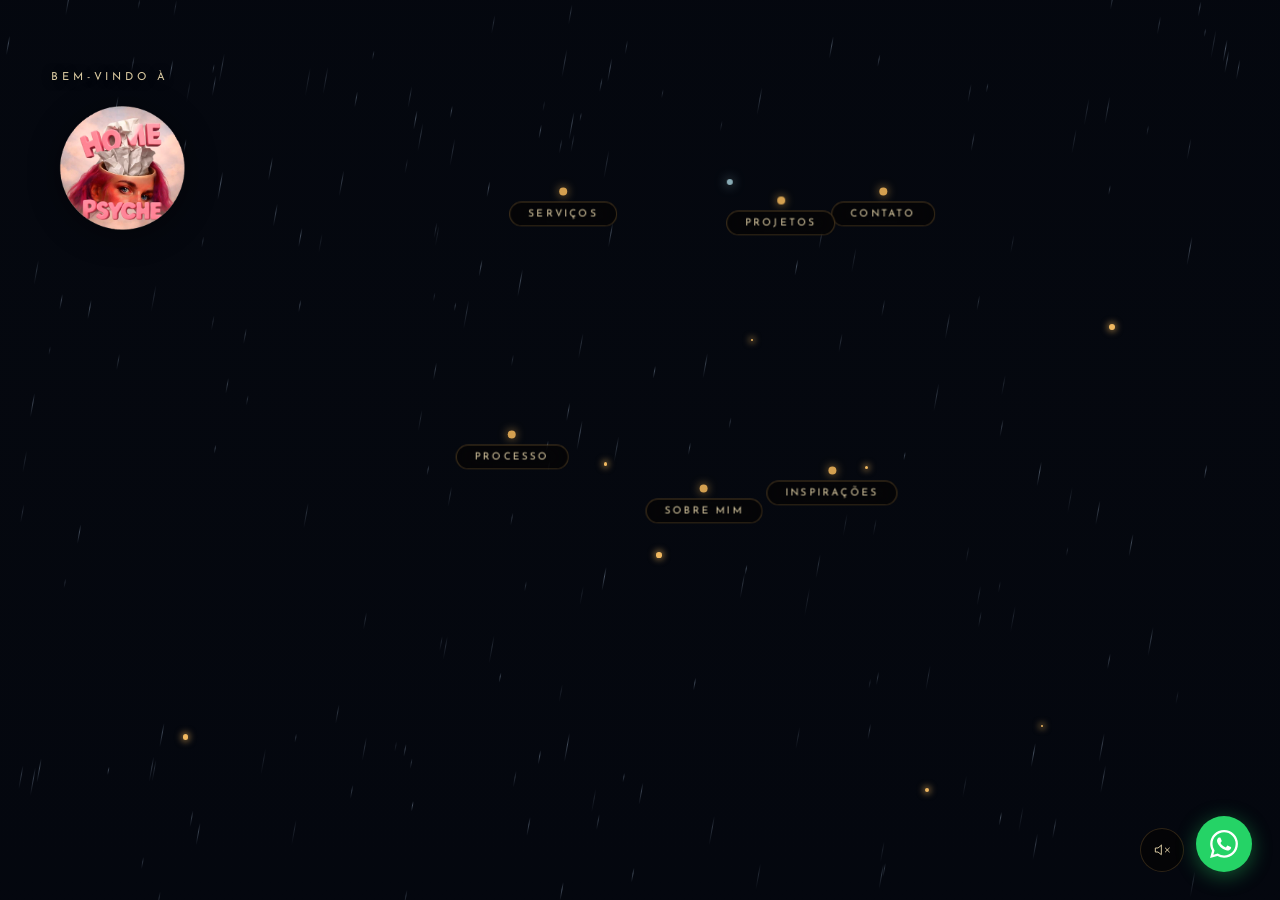
==== teste-tarde.html @ 81884a45 "feat(home-psyche): versao teste 'fim de tarde' (teste-tarde.html) Adiciona teste-tarde.html com cena" ====
<!DOCTYPE html>
<html lang="pt-BR">
<head>
    <meta charset="UTF-8">
    <meta name="viewport" content="width=device-width, initial-scale=1.0">
    <title>Home Psyche — Design de Interiores</title>
    <link rel="preconnect" href="https://fonts.googleapis.com">
    <link rel="preconnect" href="https://fonts.gstatic.com" crossorigin>
    <link href="https://fonts.googleapis.com/css2?family=Cinzel:wght@400;500&family=IM+Fell+English:ital@0;1&family=Josefin+Sans:wght@300;400;500&display=swap" rel="stylesheet">
    <style>
        :root {
            --glow-amber:   #d4a050;
            --glow-warm:    #f0b860;
            --text-light:   #ede0c4;
            --text-warm:    #d8c8a0;
            --text-pure:    #fdf6e8;
            --panel-bg:     rgba(10,8,5,0.94);
            --panel-border: rgba(212,160,80,0.12);
            --font-display: 'Cinzel', serif;
            --font-body:    'IM Fell English', serif;
            --font-ui:      'Josefin Sans', sans-serif;
        }

        * { box-sizing: border-box; margin: 0; padding: 0; user-select: none; }

        body {
            background: #05080f;
            color: var(--text-light);
            font-family: var(--font-ui);
            overflow: hidden;
            height: 100vh; width: 100vw;
        }

        /* ─── Scene ─── */
        #scene-container {
            position: absolute; inset: 0;
            overflow: hidden;
        }

        /* ─── Photo background ───
           Substitua './casa.jpg' pelo caminho real da foto enviada pela cliente.
           background-position: ajuste conforme necessário para enquadrar bem a fachada. */
        .photo-bg {
            position: absolute; inset: 0;
            background-image: url('./casa-nova-tarde-FIX.png');
            background-size: cover;
            background-position: center 10%;
            z-index: 0;
            transform-origin: center center;
            transition: transform 1.6s cubic-bezier(0.22, 1, 0.36, 1);
        }
        .photo-bg.zoomed { transform: scale(1.1); }
        .photo-bg::after {
            content: '';
            position: absolute; inset: 0;
            background: linear-gradient(
                to bottom,
                rgba(3,6,14,0.38) 0%,
                rgba(3,6,14,0.10) 45%,
                rgba(3,6,14,0.52) 100%
            );
            pointer-events: none;
        }

        /* ─── Bloom (efeito clique na janela) ─── */
        .bloom {
            position: fixed;
            border-radius: 50%;
            width: 200vmax; height: 200vmax;
            background: radial-gradient(circle,
                rgba(212,160,80,0.45) 0%,
                rgba(212,160,80,0.18) 35%,
                transparent 65%
            );
            pointer-events: none;
            z-index: 20;
            transform: translate(-50%, -50%) scale(0);
            opacity: 0;
            transition:
                transform 0.75s cubic-bezier(0.22, 1, 0.36, 1),
                opacity   0.75s ease;
        }
        .bloom.expanding {
            transform: translate(-50%, -50%) scale(1);
            opacity: 1;
        }
        .bloom.fading {
            opacity: 0;
            transition: opacity 0.5s ease;
        }

        /* ─── Rain ─── */
        #rain-canvas {
            position: absolute; inset: 0;
            z-index: 5; pointer-events: none;
            opacity: 0.65;
        }

        /* ─── Fireflies ─── */
        @keyframes fireflyPulse {
            0%,100% { opacity: 0; transform: translate(0,0) scale(1); }
            25%     { opacity: 0.85; }
            50%     { opacity: 0.65; transform: translate(var(--ff-dx),var(--ff-dy)) scale(1.35); }
            75%     { opacity: 0.75; }
        }
        .ff {
            position: absolute; border-radius: 50%;
            background: var(--glow-warm);
            box-shadow: 0 0 6px 2px rgba(240,184,96,0.5);
            pointer-events: none; z-index: 6;
            animation: fireflyPulse var(--ff-dur) var(--ff-del) infinite ease-in-out;
        }

        /* ─── Header ─── */
        .global-header {
            position: fixed;
            top: 36px; left: 40px; right: 40px;
            display: flex;
            justify-content: space-between;
            align-items: center;
            z-index: 50;
            pointer-events: none;
        }
        .logo-cluster {
            display: flex; align-items: center; gap: 16px;
            pointer-events: auto; cursor: pointer;
        }
        .logo-mark {
            width: 44px; height: 44px;
            background: var(--glow-amber);
            border-radius: 50%;
            display: flex; align-items: center; justify-content: center;
            color: #181208;
            font-family: var(--font-display);
            font-size: 18px; font-weight: 500;
            box-shadow: 0 0 18px rgba(212,160,80,0.35);
            flex-shrink: 0;
        }
        .logo-text-cluster {
            display: flex; flex-direction: column; gap: 2px;
        }
        .logo-name {
            font-family: var(--font-display);
            font-size: 15px; font-weight: 400;
            color: var(--text-pure);
            letter-spacing: 0.14em; line-height: 1;
        }
        .logo-tagline {
            font-size: 8px; text-transform: uppercase;
            letter-spacing: 0.22em;
            color: var(--text-warm); opacity: 0.55; line-height: 1;
        }

        /* ─── Welcome overlay ─── */
        .welcome-overlay {
            position: absolute;
            top: 8%; left: 4%;
            z-index: 8;
            pointer-events: none;
            display: flex; flex-direction: column; gap: 4px;
        }
        .welcome-pre {
            font-family: var(--font-ui);
            font-size: 11px; text-transform: uppercase;
            letter-spacing: 0.35em;
            color: var(--text-warm);
            text-shadow: 0 1px 10px rgba(0,0,0,0.9);
        }
        .welcome-title {
            font-family: var(--font-display);
            font-size: 38px; font-weight: 400;
            color: var(--text-pure);
            text-shadow: 0 2px 28px rgba(0,0,0,0.95);
            line-height: 1.1;
        }
        .welcome-logo {
            display: block;
            width: 142px; height: auto;
            margin-top: 6px;
            filter: drop-shadow(0 4px 16px rgba(0,0,0,0.45));
        }

        /* ─── Hotspots ───
           Cada .hotspot tem top/left inline em % — fácil de ajustar
           para alinhar com as janelas reais da foto. */
        #hotspots-layer {
            position: absolute; inset: 0;
            z-index: 10; pointer-events: none;
        }
        .hotspot {
            position: absolute;
            pointer-events: auto; cursor: pointer;
            display: flex; flex-direction: column;
            align-items: center; gap: 6px;
            transform: translate(-50%, -50%);
        }
        .hotspot-dot {
            width: 8px; height: 8px;
            border-radius: 50%;
            background: var(--glow-amber);
            box-shadow: 0 0 10px rgba(212,160,80,0.8);
            animation: dotPulse 2.5s ease-in-out infinite;
            flex-shrink: 0;
        }
        @keyframes dotPulse {
            0%,100% { box-shadow: 0 0 8px rgba(212,160,80,0.7); transform: scale(1); }
            50%     { box-shadow: 0 0 20px rgba(212,160,80,0.9), 0 0 0 8px rgba(212,160,80,0.07); transform: scale(1.18); }
        }
        .hotspot-label {
            background: rgba(6,4,2,0.60);
            backdrop-filter: blur(14px);
            -webkit-backdrop-filter: blur(14px);
            border: 1px solid rgba(212,160,80,0.32);
            border-radius: 999px;
            padding: 6px 18px;
            font-family: var(--font-ui);
            font-size: 10px; text-transform: uppercase;
            letter-spacing: 0.22em;
            color: var(--text-warm);
            white-space: nowrap;
            transition: all 0.28s ease;
            pointer-events: none;
        }
        .hotspot:hover .hotspot-dot { animation-play-state: paused; }
        .hotspot:hover .hotspot-label {
            background: rgba(212,160,80,0.14);
            border-color: rgba(212,160,80,0.65);
            color: var(--text-pure);
        }
        .hotspot.is-active .hotspot-label {
            background: rgba(212,160,80,0.18);
            border-color: var(--glow-amber);
            color: var(--glow-amber);
        }

        /* ─── Character slot ───
           Div reservado para o personagem animado (vídeo WebM ou Lottie).
           Posicione sobre a janela correta da foto quando o asset estiver pronto.
           Por padrão está escondido até o asset ser fornecido. */
        #character-slot {
            position: absolute;
            display: none; /* ativar quando asset estiver pronto */
            z-index: 9;
            pointer-events: none;
        }

        /* ─── Audio toggle ─── */
        .audio-toggle {
            position: fixed;
            bottom: 28px; right: 96px;
            width: 44px; height: 44px;
            background: rgba(6,4,2,0.58);
            backdrop-filter: blur(14px);
            -webkit-backdrop-filter: blur(14px);
            border: 1px solid rgba(212,160,80,0.20);
            border-radius: 50%;
            display: flex; align-items: center; justify-content: center;
            cursor: pointer; z-index: 200;
            transition: all 0.3s ease;
        }
        .audio-toggle:hover {
            background: rgba(212,160,80,0.08);
            border-color: rgba(212,160,80,0.45);
        }
        .audio-toggle.is-playing { border-color: rgba(212,160,80,0.55); }
        .audio-toggle svg {
            width: 16px; height: 16px;
            fill: none; stroke: var(--text-warm);
            stroke-width: 1.5; stroke-linecap: round; stroke-linejoin: round;
            transition: stroke 0.3s;
        }
        .audio-toggle.is-playing svg { stroke: var(--glow-amber); }

        /* ─── WhatsApp FAB ─── */
        .whatsapp-fab {
            position: fixed;
            bottom: 28px; right: 28px;
            width: 56px; height: 56px;
            background: #25D366;
            border-radius: 50%;
            display: flex; align-items: center; justify-content: center;
            z-index: 200; text-decoration: none;
            box-shadow: 0 4px 20px rgba(37,211,102,0.40);
            transition: transform 0.3s ease, box-shadow 0.3s ease;
            animation: waPulse 3s ease-in-out infinite;
        }
        .whatsapp-fab:hover {
            transform: scale(1.12);
            box-shadow: 0 6px 30px rgba(37,211,102,0.65);
            animation: none;
        }
        .whatsapp-fab svg { width: 28px; height: 28px; fill: #fff; }
        @keyframes waPulse {
            0%,100% { box-shadow: 0 4px 20px rgba(37,211,102,0.40); }
            50%     { box-shadow: 0 4px 30px rgba(37,211,102,0.75), 0 0 0 10px rgba(37,211,102,0.07); }
        }

        /* ─── Interior panels ─── */
        #interiors-container {
            position: fixed; inset: 0;
            pointer-events: none;
            display: flex; align-items: center; justify-content: center;
            z-index: 100; perspective: 1500px;
        }
        .interior-panel {
            position: absolute;
            width: 840px; height: 560px;
            background: var(--panel-bg);
            backdrop-filter: blur(24px);
            -webkit-backdrop-filter: blur(24px);
            border: 1px solid var(--panel-border);
            border-radius: 6px;
            padding: 60px 70px;
            display: flex; flex-direction: column;
            opacity: 0; visibility: hidden;
            transform: rotateX(10deg) translateZ(-60px);
            transition: all 1.2s cubic-bezier(0.2, 0.8, 0.2, 1);
            pointer-events: none;
            box-shadow:
                0 40px 80px rgba(0,0,0,0.85),
                0 0 120px rgba(212,160,80,0.12),
                inset 0 0 40px rgba(212,160,80,0.05);
        }
        .interior-panel.is-visible {
            opacity: 1; visibility: visible;
            transform: rotateX(0deg) translateZ(60px);
            pointer-events: auto;
        }
        .close-panel {
            position: absolute; top: 24px; right: 24px;
            width: 44px; height: 44px;
            background: transparent;
            border: 1px solid rgba(212,160,80,0.2);
            border-radius: 50%;
            display: flex; align-items: center; justify-content: center;
            cursor: pointer; color: var(--text-warm);
            transition: all 0.4s ease; z-index: 10;
        }
        .close-panel:hover {
            background: rgba(212,160,80,0.1);
            color: var(--glow-amber);
            transform: rotate(90deg);
            border-color: rgba(212,160,80,0.5);
        }
        .close-panel svg { width: 14px; height: 14px; stroke: currentColor; stroke-width: 1.5; stroke-linecap: round; }

        .panel-header {
            margin-bottom: 32px; border-bottom: 1px solid rgba(212,160,80,0.15);
            padding-bottom: 24px; display: flex; flex-direction: column;
        }
        .panel-title {
            font-family: var(--font-display);
            font-size: 42px; font-weight: 400;
            color: var(--text-pure); line-height: 1.1;
            text-shadow: 0 2px 10px rgba(212,160,80,0.2);
        }
        .panel-subtitle {
            font-size: 10px; text-transform: uppercase;
            letter-spacing: 0.25em; color: var(--glow-amber);
            margin-bottom: 12px; display: block;
        }
        .panel-body { flex-grow: 1; overflow-y: auto; overflow-x: hidden; padding-right: 16px; }
        .panel-body::-webkit-scrollbar { width: 4px; }
        .panel-body::-webkit-scrollbar-track { background: rgba(255,255,255,0.02); }
        .panel-body::-webkit-scrollbar-thumb { background: rgba(212,160,80,0.2); border-radius: 4px; }

        .prose { font-family: var(--font-body); font-size: 20px; line-height: 1.7; color: var(--text-light); }
        .prose p { margin-bottom: 1.2em; font-style: italic; }
        .prose p:first-of-type::first-letter {
            font-family: var(--font-display); font-size: 3.5em; float: left;
            line-height: 0.8; padding-right: 8px;
            color: var(--glow-amber); font-style: normal;
        }

        .services-grid { display: grid; grid-template-columns: 1fr 1fr; gap: 24px; }
        .service-card {
            border: 1px solid rgba(212,160,80,0.1); padding: 24px;
            background: linear-gradient(to bottom, rgba(255,255,255,0.02), transparent);
            transition: all 0.3s ease;
        }
        .service-card:hover {
            border-color: rgba(212,160,80,0.3);
            background: rgba(212,160,80,0.05);
            transform: translateY(-3px);
        }
        .service-title { font-family: var(--font-display); font-size: 18px; color: var(--glow-amber); margin-bottom: 12px; }
        .service-desc  { font-family: var(--font-ui); font-size: 13px; line-height: 1.6; color: #a8a098; }

        .process-grid { display: grid; grid-template-columns: 1fr 1fr; gap: 32px; }
        .process-step { position: relative; padding-left: 48px; }
        .step-num {
            position: absolute; left: 0; top: -6px;
            font-family: var(--font-display); font-size: 32px;
            color: rgba(212,160,80,0.2); line-height: 1;
        }
        .step-title { font-family: var(--font-display); font-size: 16px; color: var(--text-pure); margin-bottom: 8px; }
        .step-desc  { font-family: var(--font-ui); font-size: 13px; color: #a8a098; line-height: 1.5; }

        .portfolio-grid { display: grid; grid-template-columns: repeat(3, 1fr); gap: 16px; }
        .port-item {
            aspect-ratio: 4/5; background: #1a1510;
            border: 1px solid rgba(255,255,255,0.05);
            position: relative; overflow: hidden; cursor: pointer;
        }
        .port-item div.img-placeholder { width: 100%; height: 100%; opacity: 0.6; transition: opacity 0.5s, transform 0.8s; }
        .port-item:hover div.img-placeholder { opacity: 1; transform: scale(1.05); }
        .port-overlay {
            position: absolute; inset: 0;
            background: linear-gradient(to top, rgba(10,8,5,0.9), transparent);
            display: flex; flex-direction: column; justify-content: flex-end;
            padding: 16px; opacity: 0; transition: opacity 0.4s;
        }
        .port-item:hover .port-overlay { opacity: 1; }
        .port-title { font-family: var(--font-display); font-size: 14px; color: var(--glow-amber); }
        .port-cat   { font-family: var(--font-ui); font-size: 9px; text-transform: uppercase; letter-spacing: 0.1em; color: #a8a098; }

        .testi-list { display: flex; flex-direction: column; gap: 32px; }
        .testi-item { position: relative; padding-left: 24px; border-left: 1px solid rgba(212,160,80,0.2); }
        .testi-quote  { font-family: var(--font-body); font-style: italic; font-size: 20px; color: var(--text-light); line-height: 1.6; margin-bottom: 12px; }
        .testi-author { font-family: var(--font-ui); font-size: 11px; text-transform: uppercase; letter-spacing: 0.15em; color: var(--glow-amber); }

        .contact-layout { display: grid; grid-template-columns: 1.5fr 1fr; gap: 60px; }
        .form-group { margin-bottom: 24px; }
        .form-label { display: block; font-size: 10px; text-transform: uppercase; letter-spacing: 0.2em; color: var(--text-warm); margin-bottom: 8px; }
        .form-input, .form-textarea {
            width: 100%; background: transparent; border: none;
            border-bottom: 1px solid rgba(255,255,255,0.15);
            padding: 12px 0; color: var(--text-pure);
            font-family: var(--font-body); font-size: 18px; font-style: italic;
            transition: border-color 0.3s; resize: none; outline: none;
        }
        .form-input:focus, .form-textarea:focus { border-color: var(--glow-amber); }
        .btn-submit {
            background: transparent; border: 1px solid var(--glow-amber);
            color: var(--glow-amber); font-family: var(--font-display);
            font-size: 12px; text-transform: uppercase; letter-spacing: 0.2em;
            padding: 14px 32px; cursor: pointer; transition: all 0.3s; margin-top: 16px;
        }
        .btn-submit:hover { background: var(--glow-amber); color: #181208; }

        .contact-info { display: flex; flex-direction: column; gap: 32px; padding-top: 24px; }
        .info-block   { display: flex; flex-direction: column; gap: 8px; }
        .info-label   { font-size: 9px; text-transform: uppercase; letter-spacing: 0.2em; color: #a8a098; }
        .info-value   { font-family: var(--font-display); font-size: 16px; color: var(--text-pure); }

        /* ─── Quiz ─── */
        .hotspot-quiz .hotspot-dot  {
            width: 6px; height: 6px;
            background: #89ABB5;
            box-shadow: 0 0 12px rgba(137,171,181,0.9);
        }
        .hotspot-quiz .hotspot-label {
            opacity: 0; transition: opacity 0.3s ease;
            border-color: rgba(137,171,181,0.35);
            color: #89ABB5;
        }
        .hotspot-quiz:hover .hotspot-label { opacity: 1; }
        .hotspot-quiz.is-active .hotspot-label {
            opacity: 1; border-color: #89ABB5;
            background: rgba(137,171,181,0.12); color: #89ABB5;
        }

        #panel-quiz { width: min(980px, 92vw); height: min(620px, 92vh); }
        #panel-quiz .panel-body { overflow: hidden; padding-right: 0; }
        #panel-quiz input { user-select: text; }

        .quiz-step           { display: none; flex-direction: column; gap: 20px; height: 100%; }
        .quiz-step.is-active { display: flex; }
        .quiz-center-col     { flex: 1; display: flex; flex-direction: column; justify-content: center; gap: 18px; }

        .quiz-progress-wrap  { display: flex; flex-direction: column; gap: 6px; }
        .quiz-progress-bar   { height: 1px; background: rgba(212,160,80,0.15); border-radius: 1px; }
        .quiz-progress-fill  { height: 100%; background: var(--glow-amber); border-radius: 1px;
                                transition: width 0.5s cubic-bezier(0.22,1,0.36,1); width: 0%; }
        .quiz-q-num          { font-size: 9px; text-transform: uppercase; letter-spacing: 0.28em; color: var(--text-warm); }
        .quiz-q-text         { font-family: var(--font-body); font-size: 20px; font-style: italic;
                                color: var(--text-pure); line-height: 1.5; }

        .quiz-options        { display: flex; flex-direction: column; gap: 8px; overflow-y: auto; }
        .quiz-options::-webkit-scrollbar { width: 3px; }
        .quiz-options::-webkit-scrollbar-thumb { background: rgba(212,160,80,0.2); border-radius: 3px; }
        .quiz-option         { background: transparent; border: 1px solid rgba(212,160,80,0.18);
                                color: var(--text-light); font-family: var(--font-ui); font-size: 13px;
                                letter-spacing: 0.1em; padding: 13px 18px; text-align: left;
                                cursor: pointer; transition: all 0.22s ease; user-select: none; }
        .quiz-option:hover   { border-color: rgba(212,160,80,0.55); background: rgba(212,160,80,0.06); color: var(--text-pure); }

        .quiz-archetype-name  { font-family: var(--font-display); font-size: 38px; font-weight: 400;
                                 color: var(--glow-amber); line-height: 1.1; }
        .quiz-archetype-short { font-family: var(--font-body); font-size: 18px; font-style: italic;
                                 color: var(--text-light); line-height: 1.65; max-width: 520px; }
        .quiz-body-text       { font-family: var(--font-ui); font-size: 12px; color: var(--text-warm); line-height: 1.7; }

        /* ─── Mobile ─── */
        @media (max-width: 767px) {
            .photo-bg { background-image: url('./casa-mobile-nova-rosto-tarde-FIX.png'); background-position: center center; }

            .welcome-overlay { top: 10%; left: 5%; }
            .welcome-title   { font-size: 22px; }
            .welcome-pre     { font-size: 9px; letter-spacing: 0.25em; }
            .welcome-logo    { width: 96px; }

            .hotspot-label   { font-size: 9px; padding: 5px 13px; letter-spacing: 0.16em; }
            .hotspot-dot     { width: 6px; height: 6px; }

            /* Posições mobile — alinhadas com a imagem portrait */
            #hs-quiz         { top: 29% !important; left: 57% !important; }
            #hs-contact      { top: 37% !important; left: 79% !important; }
            #hs-services     { top: 34% !important; left: 41% !important; }
            #hs-portfolio    { top: 33% !important; left: 65% !important; }
            #hs-about        { top: 51% !important; left: 58% !important; }
            #hs-process      { top: 50% !important; left: 36% !important; }
            #hs-testimonials { top: 46% !important; left: 72% !important; }

            .audio-toggle  { bottom: 20px; right: 78px; width: 40px; height: 40px; }
            .audio-toggle svg { width: 14px; height: 14px; }

            .interior-panel {
                width: 100vw; height: 100dvh;
                border-radius: 0; padding: 56px 22px 28px;
                position: fixed; top: 0; left: 0;
                transform: translateY(40px) !important;
            }
            .interior-panel.is-visible { transform: translateY(0) !important; }

            .panel-title    { font-size: 26px; }
            .prose          { font-size: 16px; }
            .services-grid  { grid-template-columns: 1fr; }
            .process-grid   { grid-template-columns: 1fr; gap: 20px; }
            .portfolio-grid { grid-template-columns: 1fr 1fr; gap: 10px; }
            .contact-layout { grid-template-columns: 1fr; gap: 28px; }
            .testi-quote    { font-size: 17px; }

            .whatsapp-fab     { bottom: 20px; right: 20px; width: 50px; height: 50px; }
            .whatsapp-fab svg { width: 24px; height: 24px; }

            .quiz-q-text       { font-size: 16px; }
            .quiz-archetype-name { font-size: 26px; }
            .quiz-option       { font-size: 12px; padding: 11px 14px; }
        }
    </style>
</head>
<body>


    <div id="scene-container">

        <!-- Fundo: foto da casa. Substitua './casa.jpg' pelo arquivo real. -->
        <div class="photo-bg"></div>

        <canvas id="rain-canvas"></canvas>

        <!-- Texto de boas-vindas — canto superior esquerdo sobre a foto -->
        <div class="welcome-overlay">
            <span class="welcome-pre">bem-vindo à</span>
            <img class="welcome-logo" src="./logo-hp.png" alt="Home Psyche">
        </div>

        <!-- Hotspots sobre as janelas da foto.
             Ajuste top/left de cada .hotspot após colocar a foto real. -->
        <div id="hotspots-layer">
            <div class="hotspot" id="hs-contact"      data-target="contact"      style="top:23%;left:69%">
                <div class="hotspot-dot"></div>
                <span class="hotspot-label">Contato</span>
            </div>
            <div class="hotspot" id="hs-services"     data-target="services"     style="top:23%;left:44%">
                <div class="hotspot-dot"></div>
                <span class="hotspot-label">Serviços</span>
            </div>
            <div class="hotspot" id="hs-portfolio"    data-target="portfolio"    style="top:24%;left:61%">
                <div class="hotspot-dot"></div>
                <span class="hotspot-label">Projetos</span>
            </div>
            <div class="hotspot" id="hs-process"      data-target="process"      style="top:50%;left:40%">
                <div class="hotspot-dot"></div>
                <span class="hotspot-label">Processo</span>
            </div>
            <div class="hotspot" id="hs-about"        data-target="about"        style="top:56%;left:55%">
                <div class="hotspot-dot"></div>
                <span class="hotspot-label">Sobre mim</span>
            </div>
            <div class="hotspot" id="hs-testimonials" data-target="testimonials" style="top:54%;left:65%">
                <div class="hotspot-dot"></div>
                <span class="hotspot-label">Inspirações</span>
            </div>
            <div class="hotspot hotspot-quiz" id="hs-quiz" data-target="quiz" style="top:22%;left:57%">
                <div class="hotspot-dot"></div>
                <span class="hotspot-label">✦ Descoberta</span>
            </div>
        </div>

        <!-- Slot reservado para o personagem animado (WebM ou Lottie).
             Definir top/left/width/height após receber o asset. -->
        <div id="character-slot"></div>

        <!-- Áudio ambiente. Coloque chuva.mp3 na mesma pasta.
             O botão abaixo controla play/pause. Não inicia sozinho (política dos navegadores). -->
        <audio id="ambient-audio" loop playsinline src="./rain.mp3" preload="none"></audio>

        <!-- Painéis de conteúdo -->
        <div id="interiors-container">

            <div class="interior-panel" id="panel-about">
                <button class="close-panel"><svg viewBox="0 0 24 24"><path d="M6 18L18 6M6 6l12 12" stroke-linecap="round" stroke-linejoin="round"></path></svg></button>
                <div class="panel-header">
                    <span class="panel-subtitle">Sobre mim</span>
                    <h2 class="panel-title">Carolina</h2>
                </div>
                <div class="panel-body">
                    <div class="prose">
                        <p>Sou artista, decoradora, mãe e fundadora da Home Psyche. Durante muito tempo, enxerguei a casa apenas como o lugar onde eu morava. Sempre gostei de arte — mas não entendia o quanto os ambientes influenciam a forma como pensamos, descansamos, criamos e nos relacionamos.</p>
                        <p>Foi quando comecei a transformar meus próprios espaços que algo mudou. Percebi que organizar, pintar, escolher cores e repensar objetos não era apenas uma questão estética. Cada mudança alterava também a minha saúde mental e bem-estar geral. Quanto mais o ambiente refletia quem eu era, mais eu sentia vontade de permanecer nele — e de me conhecer cada vez mais através do meu espaço.</p>
                        <p>A Home Psyche nasceu dessa descoberta. Da ideia de que uma casa não precisa parecer saída de uma revista. Ela precisa fazer sentido para quem vive ali. Por isso, meu trabalho não parte de tendências. Parte da escuta.</p>
                        <p>Quero entender como você vive, o que te acalma, o que te inspira, quais objetos contam sua história e quais espaços da sua casa ainda não parecem seus. Sou artista, mãe e neurodivergente — talvez por isso eu tenha uma relação tão intensa com os detalhes, as cores, as sensações e os significados que carregamos.</p>
                        <p>Acredito que decorar não é criar cenários — é construir pertencimento. Traduzo estados internos em espaços. Porque, no fim, a casa mais importante que habitamos sempre será nós mesmos.</p>
                    </div>
                </div>
            </div>

            <div class="interior-panel" id="panel-services">
                <button class="close-panel"><svg viewBox="0 0 24 24"><path d="M6 18L18 6M6 6l12 12" stroke-linecap="round" stroke-linejoin="round"></path></svg></button>
                <div class="panel-header">
                    <span class="panel-subtitle">O que faço</span>
                    <h2 class="panel-title">Disciplinas</h2>
                </div>
                <div class="panel-body">
                    <div class="services-grid">
                        <div class="service-card">
                            <h3 class="service-title">Consultoria</h3>
                            <p class="service-desc">Avaliação profunda do seu espaço e necessidades psicológicas para estabelecer uma direção visual e emocional clara.</p>
                        </div>
                        <div class="service-card">
                            <h3 class="service-title">Design Psicológico</h3>
                            <p class="service-desc">Criação de projetos que alinham arquitetura de interiores com princípios de bem-estar cognitivo e repouso mental.</p>
                        </div>
                        <div class="service-card">
                            <h3 class="service-title">Curadoria</h3>
                            <p class="service-desc">Seleção meticulosa de mobiliário, arte e objetos com significado pessoal e ressonância tátil duradoura.</p>
                        </div>
                        <div class="service-card">
                            <h3 class="service-title">Iluminação</h3>
                            <p class="service-desc">Estudos de luz natural e artificial projetados para respeitar o ciclo circadiano e criar atmosferas variáveis.</p>
                        </div>
                    </div>
                </div>
            </div>

            <div class="interior-panel" id="panel-process">
                <button class="close-panel"><svg viewBox="0 0 24 24"><path d="M6 18L18 6M6 6l12 12" stroke-linecap="round" stroke-linejoin="round"></path></svg></button>
                <div class="panel-header">
                    <span class="panel-subtitle">Diagnóstico</span>
                    <h2 class="panel-title">O Método</h2>
                </div>
                <div class="panel-body">
                    <div class="process-grid">
                        <div class="process-step">
                            <span class="step-num">01</span>
                            <h3 class="step-title">Descoberta</h3>
                            <p class="step-desc">Mergulho nas suas rotinas, memórias espaciais e aspirações de conforto. Entendemos a essência do habitante.</p>
                        </div>
                        <div class="process-step">
                            <span class="step-num">02</span>
                            <h3 class="step-title">Sintonia</h3>
                            <p class="step-desc">Tradução dos insights psicológicos em conceitos táteis, paletas de cores e distribuições espaciais.</p>
                        </div>
                        <div class="process-step">
                            <span class="step-num">03</span>
                            <h3 class="step-title">Composição</h3>
                            <p class="step-desc">Detalhamento técnico rigoroso. Cada milímetro é planejado para harmonia absoluta entre forma e emoção.</p>
                        </div>
                        <div class="process-step">
                            <span class="step-num">04</span>
                            <h3 class="step-title">Materialização</h3>
                            <p class="step-desc">Acompanhamento meticuloso da execução, garantindo que a atmosfera imaginada se torne realidade tangível.</p>
                        </div>
                    </div>
                </div>
            </div>

            <div class="interior-panel" id="panel-portfolio">
                <button class="close-panel"><svg viewBox="0 0 24 24"><path d="M6 18L18 6M6 6l12 12" stroke-linecap="round" stroke-linejoin="round"></path></svg></button>
                <div class="panel-header">
                    <span class="panel-subtitle">Projetos</span>
                    <h2 class="panel-title">Arquivos</h2>
                </div>
                <div class="panel-body">
                    <div class="portfolio-grid">
                        <div class="port-item">
                            <div class="img-placeholder" style="background:#2a2016;"></div>
                            <div class="port-overlay">
                                <span class="port-cat">Residencial</span>
                                <h3 class="port-title">Refúgio Âmbar</h3>
                            </div>
                        </div>
                        <div class="port-item">
                            <div class="img-placeholder" style="background:#1e1a0e;"></div>
                            <div class="port-overlay">
                                <span class="port-cat">Comercial</span>
                                <h3 class="port-title">Clínica Sereno</h3>
                            </div>
                        </div>
                        <div class="port-item">
                            <div class="img-placeholder" style="background:#171307;"></div>
                            <div class="port-overlay">
                                <span class="port-cat">Residencial</span>
                                <h3 class="port-title">Casa Sombra</h3>
                            </div>
                        </div>
                        <div class="port-item">
                            <div class="img-placeholder" style="background:#3a2e24;"></div>
                            <div class="port-overlay">
                                <span class="port-cat">Hospitalidade</span>
                                <h3 class="port-title">Pousada Vento</h3>
                            </div>
                        </div>
                        <div class="port-item">
                            <div class="img-placeholder" style="background:#231b0e;"></div>
                            <div class="port-overlay">
                                <span class="port-cat">Residencial</span>
                                <h3 class="port-title">Loft Tátil</h3>
                            </div>
                        </div>
                        <div class="port-item">
                            <div class="img-placeholder" style="background:#181208;"></div>
                            <div class="port-overlay">
                                <span class="port-cat">Intervenção</span>
                                <h3 class="port-title">Estúdio Silêncio</h3>
                            </div>
                        </div>
                    </div>
                </div>
            </div>

            <div class="interior-panel" id="panel-testimonials">
                <button class="close-panel"><svg viewBox="0 0 24 24"><path d="M6 18L18 6M6 6l12 12" stroke-linecap="round" stroke-linejoin="round"></path></svg></button>
                <div class="panel-header">
                    <span class="panel-subtitle">Depoimentos</span>
                    <h2 class="panel-title">Ecos</h2>
                </div>
                <div class="panel-body">
                    <div class="testi-list">
                        <div class="testi-item">
                            <p class="testi-quote">"O espaço que criaram não apenas mudou como vivemos, mas como sentimos. Há uma calma indescritível que nos envolve assim que passamos pela porta."</p>
                            <span class="testi-author">— Mariana V., Casa Sombra</span>
                        </div>
                        <div class="testi-item">
                            <p class="testi-quote">"Nunca entendi verdadeiramente o impacto da textura e da luz natural até viver na arquitetura psicológica desenhada pelo estúdio. É transformador."</p>
                            <span class="testi-author">— Tomás R., Loft Tátil</span>
                        </div>
                        <div class="testi-item">
                            <p class="testi-quote">"Eles conseguiram traduzir nossa história familiar em formas e materiais. A casa conta quem somos sem dizer uma única palavra."</p>
                            <span class="testi-author">— Família Albuquerque</span>
                        </div>
                    </div>
                </div>
            </div>

            <div class="interior-panel" id="panel-contact">
                <button class="close-panel"><svg viewBox="0 0 24 24"><path d="M6 18L18 6M6 6l12 12" stroke-linecap="round" stroke-linejoin="round"></path></svg></button>
                <div class="panel-header">
                    <span class="panel-subtitle">Inicie</span>
                    <h2 class="panel-title">Diálogo</h2>
                </div>
                <div class="panel-body">
                    <div class="contact-layout">
                        <form>
                            <div class="form-group">
                                <label class="form-label">Nome</label>
                                <input type="text" class="form-input" placeholder="Como devemos chamá-lo?">
                            </div>
                            <div class="form-group">
                                <label class="form-label">Email</label>
                                <input type="email" class="form-input" placeholder="Para onde enviamos nossa resposta?">
                            </div>
                            <div class="form-group">
                                <label class="form-label">Mensagem</label>
                                <textarea class="form-textarea" rows="3" placeholder="Conte-nos sobre o espaço..."></textarea>
                            </div>
                            <button type="button" class="btn-submit">Enviar Mensagem</button>
                        </form>
                        <div class="contact-info">
                            <div class="info-block">
                                <span class="info-label">Localização</span>
                                <span class="info-value">São Paulo, BR</span>
                            </div>
                            <div class="info-block">
                                <span class="info-label">Email</span>
                                <span class="info-value">studio@homepsyche.com</span>
                            </div>
                            <div class="info-block">
                                <span class="info-label">Instagram</span>
                                <span class="info-value">@home.psyche</span>
                            </div>
                        </div>
                    </div>
                </div>
            </div>

            <div class="interior-panel" id="panel-quiz">
                <button class="close-panel"><svg viewBox="0 0 24 24"><path d="M6 18L18 6M6 6l12 12" stroke-linecap="round" stroke-linejoin="round"></path></svg></button>
                <div class="panel-body">

                    <div class="quiz-step" data-step="intro">
                        <div class="quiz-center-col">
                            <span class="panel-subtitle" style="margin:0">Descubra</span>
                            <h2 class="panel-title">Como você<br>habita o mundo?</h2>
                            <p style="font-family:var(--font-body);font-size:18px;font-style:italic;color:var(--text-light);line-height:1.65;max-width:480px;">Dez perguntas sobre sensações e o que você realmente busca em um lar. Sem estilos decorativos. Só você.</p>
                            <button type="button" class="btn-submit quiz-btn-start" style="align-self:flex-start">Começar</button>
                        </div>
                    </div>

                    <div class="quiz-step" data-step="question">
                        <div class="quiz-progress-wrap">
                            <div class="quiz-progress-bar"><div class="quiz-progress-fill"></div></div>
                            <span class="quiz-q-num">1 / 10</span>
                        </div>
                        <p class="quiz-q-text"></p>
                        <div class="quiz-options"></div>
                    </div>

                    <div class="quiz-step" data-step="result">
                        <div class="quiz-center-col">
                            <span class="panel-subtitle" style="margin:0">Seu arquétipo</span>
                            <p class="quiz-archetype-name"></p>
                            <p class="quiz-archetype-short"></p>
                            <button type="button" class="btn-submit quiz-btn-capture" style="align-self:flex-start">Receba sua análise completa</button>
                        </div>
                    </div>

                    <div class="quiz-step" data-step="capture">
                        <div class="quiz-center-col" style="max-width:460px">
                            <span class="panel-subtitle" style="margin:0">Análise completa</span>
                            <h2 class="panel-title" style="font-size:28px">Enviamos por e-mail</h2>
                            <p class="quiz-body-text">Sua análise inclui paleta de cores, materiais, texturas e sugestões personalizadas para o seu perfil.</p>
                            <div class="form-group" style="margin-bottom:0">
                                <label class="form-label">Nome</label>
                                <input id="quiz-nome" type="text" class="form-input" placeholder="Como devemos chamá-la?">
                            </div>
                            <div class="form-group" style="margin-bottom:0">
                                <label class="form-label">E-mail</label>
                                <input id="quiz-email" type="email" class="form-input" placeholder="Para onde enviamos?">
                            </div>
                            <button type="button" class="btn-submit quiz-btn-submit" style="align-self:flex-start">Enviar análise</button>
                        </div>
                    </div>

                    <div class="quiz-step" data-step="thanks">
                        <div class="quiz-center-col" style="max-width:520px">
                            <span class="panel-subtitle" style="margin:0">Enviado</span>
                            <h2 class="panel-title" style="font-size:32px">Sua análise está a caminho.</h2>
                            <p style="font-family:var(--font-body);font-size:18px;font-style:italic;color:var(--text-light);line-height:1.65;">Verifique sua caixa de entrada. Se desejar transformar essas descobertas em um ambiente real, entre em contato com a Home Psyche.</p>
                            <a href="https://wa.me/5511947190354" target="_blank" rel="noopener" class="btn-submit" style="display:inline-block;text-align:center;text-decoration:none;align-self:flex-start;margin-top:4px">Falar com a Carolina</a>
                        </div>
                    </div>

                </div>
            </div>

        </div>
    </div>

    <!-- Botão de áudio: mostra speaker-on ou speaker-off conforme mute -->
    <button class="audio-toggle" id="audio-toggle" title="Mutar som" aria-label="Mutar som ambiente">
        <svg class="icon-on" viewBox="0 0 24 24" style="display:none">
            <path d="M11 5L6 9H2v6h4l5 4V5z"></path>
            <path d="M19.07 4.93a10 10 0 0 1 0 14.14"></path>
            <path d="M15.54 8.46a5 5 0 0 1 0 7.07"></path>
        </svg>
        <svg class="icon-off" viewBox="0 0 24 24">
            <path d="M11 5L6 9H2v6h4l5 4V5z"></path>
            <line x1="23" y1="9" x2="17" y2="15"></line>
            <line x1="17" y1="9" x2="23" y2="15"></line>
        </svg>
    </button>

    <!-- WhatsApp FAB -->
    <a class="whatsapp-fab" href="https://wa.me/5511947190354" target="_blank" rel="noopener" aria-label="Falar no WhatsApp">
        <svg viewBox="0 0 24 24" xmlns="http://www.w3.org/2000/svg">
            <path d="M17.472 14.382c-.297-.149-1.758-.867-2.03-.967-.273-.099-.471-.148-.67.15-.197.297-.767.966-.94 1.164-.173.199-.347.223-.644.075-.297-.15-1.255-.463-2.39-1.475-.883-.788-1.48-1.761-1.653-2.059-.173-.297-.018-.458.13-.606.134-.133.298-.347.446-.52.149-.174.198-.298.298-.497.099-.198.05-.371-.025-.52-.075-.149-.669-1.612-.916-2.207-.242-.579-.487-.5-.669-.51-.173-.008-.371-.01-.57-.01-.198 0-.52.074-.792.372-.272.297-1.04 1.016-1.04 2.479 0 1.462 1.065 2.875 1.213 3.074.149.198 2.096 3.2 5.077 4.487.709.306 1.262.489 1.694.625.712.227 1.36.195 1.871.118.571-.085 1.758-.719 2.006-1.413.248-.694.248-1.289.173-1.413-.074-.124-.272-.198-.57-.347m-5.421 7.403h-.004a9.87 9.87 0 01-5.031-1.378l-.361-.214-3.741.982.998-3.648-.235-.374a9.86 9.86 0 01-1.51-5.26c.001-5.45 4.436-9.884 9.888-9.884 2.64 0 5.122 1.03 6.988 2.898a9.825 9.825 0 012.893 6.994c-.003 5.45-4.437 9.884-9.885 9.884m8.413-18.297A11.815 11.815 0 0012.05 0C5.495 0 .16 5.335.157 11.892c0 2.096.547 4.142 1.588 5.945L.057 24l6.305-1.654a11.882 11.882 0 005.683 1.448h.005c6.554 0 11.89-5.335 11.893-11.893a11.821 11.821 0 00-3.48-8.413z"/>
        </svg>
    </a>

    <script>
        document.addEventListener('DOMContentLoaded', () => {

            /* ── Fireflies (8) ── */
            const scene = document.getElementById('scene-container');
            for (let i = 0; i < 8; i++) {
                const ff = document.createElement('div');
                ff.className = 'ff';
                ff.style.left   = `${10 + Math.random() * 80}%`;
                ff.style.top    = `${30 + Math.random() * 60}%`;
                ff.style.width  = ff.style.height = `${Math.random() * 4 + 2}px`;
                ff.style.setProperty('--ff-dx',  `${(Math.random() - 0.5) * 80}px`);
                ff.style.setProperty('--ff-dy',  `${(Math.random() - 0.5) * 80}px`);
                ff.style.setProperty('--ff-dur', `${3 + Math.random() * 5}s`);
                ff.style.setProperty('--ff-del', `${Math.random() * 6}s`);
                scene.appendChild(ff);
            }

            /* ── Rain canvas ── */
            const canvas = document.getElementById('rain-canvas');
            const ctx    = canvas.getContext('2d');
            let width, height, particles = [];

            function resize() {
                width  = canvas.width  = window.innerWidth;
                height = canvas.height = window.innerHeight;
            }
            function initRain() {
                particles = [];
                for (let i = 0; i < 220; i++) {
                    particles.push({
                        x: Math.random() * width,
                        y: Math.random() * height,
                        length:  Math.random() * 22 + 8,
                        speed:   Math.random() * 14 + 8,
                        opacity: Math.random() * 0.45 + 0.2
                    });
                }
            }
            function drawRain() {
                ctx.clearRect(0, 0, width, height);
                ctx.lineWidth = 0.8; ctx.lineCap = 'round';
                particles.forEach(p => {
                    ctx.beginPath();
                    ctx.moveTo(p.x, p.y);
                    ctx.lineTo(p.x - p.length * 0.18, p.y + p.length);
                    const g = ctx.createLinearGradient(p.x, p.y, p.x - p.length * 0.18, p.y + p.length);
                    g.addColorStop(0,   'rgba(200,225,255,0)');
                    g.addColorStop(0.4, `rgba(200,225,255,${p.opacity})`);
                    g.addColorStop(1,   'rgba(200,225,255,0)');
                    ctx.strokeStyle = g;
                    ctx.stroke();
                    p.y += p.speed;
                    p.x -= p.speed * 0.18;
                    if (p.y > height) { p.y = -p.length; p.x = Math.random() * width; }
                });
                requestAnimationFrame(drawRain);
            }
            resize(); initRain(); drawRain();
            window.addEventListener('resize', () => { resize(); initRain(); });

            /* ── Hotspot / panel interaction ── */
            const photoBg   = document.querySelector('.photo-bg');
            const hotspots  = document.querySelectorAll('.hotspot');
            const closeBtns = document.querySelectorAll('.close-panel');
            let isAnimating   = false;
            let activeHotspot = null;

            hotspots.forEach(hs => {
                hs.addEventListener('click', () => {
                    if (isAnimating || activeHotspot) return;
                    isAnimating   = true;
                    activeHotspot = hs;
                    hs.classList.add('is-active');

                    /* B — zoom da foto em direção à janela clicada */
                    const rect = hs.getBoundingClientRect();
                    const cx = ((rect.left + rect.width  / 2) / window.innerWidth  * 100).toFixed(1);
                    const cy = ((rect.top  + rect.height / 2) / window.innerHeight * 100).toFixed(1);
                    photoBg.style.transformOrigin = `${cx}% ${cy}%`;
                    photoBg.classList.add('zoomed');

                    /* A — bloom de luz âmbar a partir do hotspot */
                    const bloom = document.createElement('div');
                    bloom.className = 'bloom';
                    bloom.style.left = `${rect.left + rect.width  / 2}px`;
                    bloom.style.top  = `${rect.top  + rect.height / 2}px`;
                    document.body.appendChild(bloom);
                    requestAnimationFrame(() => requestAnimationFrame(() => bloom.classList.add('expanding')));

                    /* Painel abre quando bloom está no auge */
                    setTimeout(() => {
                        const panel = document.getElementById(`panel-${hs.dataset.target}`);
                        if (panel) panel.classList.add('is-visible');
                        bloom.classList.add('fading');
                        setTimeout(() => bloom.remove(), 500);
                        isAnimating = false;
                    }, 620);
                });
            });

            closeBtns.forEach(btn => {
                btn.addEventListener('click', e => {
                    if (isAnimating) return;
                    isAnimating = true;
                    const panel = e.target.closest('.interior-panel');
                    panel.classList.remove('is-visible');
                    photoBg.classList.remove('zoomed');
                    setTimeout(() => {
                        if (activeHotspot) {
                            activeHotspot.classList.remove('is-active');
                            activeHotspot = null;
                        }
                        isAnimating = false;
                    }, 600);
                });
            });

            /* ── Audio — toca automático, botão muta/desmuta ── */
            const audio    = document.getElementById('ambient-audio');
            const audioBtn = document.getElementById('audio-toggle');

            const iconOn  = audioBtn.querySelector('.icon-on');
            const iconOff = audioBtn.querySelector('.icon-off');

            function setAudioUI(playing) {
                iconOn.style.display  = playing ? 'block' : 'none';
                iconOff.style.display = playing ? 'none'  : 'block';
                audioBtn.classList.toggle('is-playing', playing);
            }

            function playAudio() {
                audio.muted = false;
                const p = audio.play();
                if (p && p.then) p.then(() => setAudioUI(true)).catch(() => setAudioUI(false));
            }

            /* Tenta autoplay imediatamente (normalmente bloqueado pelo navegador) */
            playAudio();

            /* Se bloqueado, inicia no primeiro toque/clique em qualquer lugar */
            function onFirstInteraction() {
                if (audio.paused) playAudio();
                document.removeEventListener('click', onFirstInteraction);
                document.removeEventListener('touchstart', onFirstInteraction);
            }
            document.addEventListener('click', onFirstInteraction);
            document.addEventListener('touchstart', onFirstInteraction);

            /* Botão: inicia o áudio se ainda não tocou; senão alterna mute/unmute */
            audioBtn.addEventListener('click', (e) => {
                e.stopPropagation();
                if (audio.paused) {
                    playAudio();
                } else {
                    audio.muted = !audio.muted;
                    setAudioUI(!audio.muted);
                }
            });

            /* ── Quiz ── */
            const QUIZ_QUESTIONS = [
                { q: 'Quando você chega em casa após um dia difícil, o que mais procura?',
                  opts: [['Silêncio e quietude','R'],['Criar, pintar ou escrever algo','C'],['Plantas, janela aberta, ar fresco','N'],['Um objeto querido ou uma lembrança especial','H'],['Conversa e companhia','K']] },
                { q: 'Qual destes ambientes faz você se sentir mais você?',
                  opts: [['Um quarto minimalista e silencioso','R'],['Um ateliê cheio de cor e materiais','C'],['Um jardim ou varanda com muita luz natural','N'],['Uma sala repleta de fotos e lembranças','H'],['Uma mesa grande rodeada de pessoas queridas','K']] },
                { q: 'O que mais te incomoda em um espaço?',
                  opts: [['Barulho e excesso de estímulos','R'],['Falta de cor, forma ou expressão','C'],['Ausência de luz natural ou plantas','N'],['Ambientes impessoais, sem história','H'],['Frieza e falta de acolhimento','K']] },
                { q: 'Quando imagina o lar ideal, a primeira sensação que vem é…',
                  opts: [['Leveza e paz profunda','R'],['Liberdade de criar e se expressar','C'],['Conexão com a natureza e o ar','N'],['Pertencimento e identidade','H'],['Calor humano e alegria compartilhada','K']] },
                { q: 'Como você prefere passar uma tarde livre em casa?',
                  opts: [['Em silêncio, lendo ou meditando','R'],['Criando algo — pintando, costurando, escrevendo','C'],['Cuidando das plantas ou contemplando a natureza','N'],['Organizando memórias, fotos ou objetos especiais','H'],['Recebendo amigos ou família','K']] },
                { q: 'Qual destes elementos você não abriria mão em um lar?',
                  opts: [['Um canto só meu, tranquilo e reservado','R'],['Arte nas paredes e liberdade de cores','C'],['Luz natural abundante e vegetação','N'],['Objetos com história e significado próprio','H'],['Espaços amplos para receber e conviver','K']] },
                { q: 'Como você se sente em ambientes muito neutros e minimalistas?',
                  opts: [['Em paz — é exatamente o que preciso','R'],['Um pouco entorpecida — preciso de expressão ao redor','C'],['Depende — se tiver luz e plantas, funciona','N'],['Vazio — falta alma e história','H'],['Frio — parece que ninguém vive ali','K']] },
                { q: 'O que mais importa para você na atmosfera de um lar?',
                  opts: [['Silêncio e possibilidade de recolhimento','R'],['Estética única e personalidade visual forte','C'],['Presença da natureza e dos ciclos do dia','N'],['Camadas de memória e objetos com sentido','H'],['Energia de convivência e acolhimento','K']] },
                { q: 'Quando você se sente verdadeiramente em casa?',
                  opts: [['Quando posso estar sozinha sem culpa','R'],['Quando consigo criar sem julgamento','C'],['Quando sinto o vento, a luz ou o silêncio da natureza','N'],['Quando estou cercada de coisas que contam quem sou','H'],['Quando tenho pessoas que amo por perto','K']] },
                { q: 'Que frase descreveria o lar dos seus sonhos?',
                  opts: [['"Aqui eu respiro."','R'],['"Aqui eu me expresso."','C'],['"Aqui eu me reconecto."','N'],['"Aqui eu me lembro de quem sou."','H'],['"Aqui eu pertenço."','K']] }
            ];

            const QUIZ_ARCHETYPES = {
                R: { name: 'O Refúgio',
                     short: 'Sua casa é um santuário. Você busca paz, leveza e proteção. O silêncio não é ausência — é presença plena.',
                     full:  'Para você, a casa é o lugar onde o mundo para. Você precisa de espaços que silencem o ruído externo e permitam que a mente descanse de verdade.\n\n✦ Paleta: areia, cinza névoa, branco marfim, bege profundo.\n✦ Materiais: linho, madeira clara, pedras naturais, tecidos crus.\n✦ Elementos: nichos de leitura, iluminação indireta, espaços com poucas peças e muito ar.\n✦ Sugestão: reserve um canto só seu — sem telas, sem barulho, sem obrigações.' },
                C: { name: 'O Criador',
                     short: 'Seu lar é extensão da sua imaginação. Cor, forma e expressão não são detalhes — são necessidades.',
                     full:  'Para você, viver sem arte ao redor é como respirar ar viciado. Seu lar precisa refletir quem você é de forma visível, ousada e viva.\n\n✦ Paleta: terracota, azul-petróleo, verde musgo, amarelo ocre.\n✦ Materiais: paredes pintadas à mão, cerâmicas artesanais, tecidos estampados.\n✦ Elementos: ateliê integrado, paredes-galeria, mistura de padrões com intencionalidade.\n✦ Sugestão: reserve uma parede para experimentar — mude, crie, deixe marcas.' },
                N: { name: 'O Naturalista',
                     short: 'Você precisa sentir a natureza dentro de casa. Luz, plantas e ar não são luxo — são equilíbrio.',
                     full:  'Para você, separar o interior do exterior nunca faz sentido. Você se sente mais inteira quando a casa dialoga com a natureza.\n\n✦ Paleta: verde sálvia, bege orgânico, terracota suave, branco quente.\n✦ Materiais: madeira, rattan, barro, pedra, linho natural.\n✦ Elementos: jardins internos, luz natural como elemento de design, plantas como mobiliário.\n✦ Sugestão: escolha uma planta que precise de cuidado real — ela vai ancorá-la ao presente.' },
                H: { name: 'O Colecionador de Histórias',
                     short: 'Sua casa é um arquivo vivo. Cada objeto tem uma razão de estar ali — e você sente quando algo não pertence.',
                     full:  'Para você, decorar é um ato de memória e identidade. Objetos sem história ocupam espaço sem sentido. Você se sente mais em casa quando as coisas ao redor contam quem você é.\n\n✦ Paleta: ocre, marrom chocolate, verde-musgo, bordô, dourado envelhecido.\n✦ Materiais: madeira com marcas do tempo, veludo, couro natural, cerâmica artesanal.\n✦ Elementos: estantes com objetos e livros, iluminação que valorize peças específicas, molduras pessoais.\n✦ Sugestão: eleja três objetos com história real e coloque-os em lugar de honra.' },
                K: { name: 'O Conector',
                     short: 'Sua casa existe para reunir. O lar perfeito para você é aquele que faz as pessoas quererem ficar.',
                     full:  'Para você, uma casa que não recebe não está completa. Você pensa naturalmente em como os espaços funcionam quando cheios de gente.\n\n✦ Paleta: âmbar, terracota, branco creme, madeira mel, verde-oliva.\n✦ Materiais: madeira clara, tecidos macios, tapetes grandes, superfícies que aguentam uso real.\n✦ Elementos: mesa de jantar central, cozinha integrada, iluminação quente e flexível.\n✦ Sugestão: organize uma reunião pequena em casa — o espaço precisa ser habitado para revelar o que ainda precisa mudar.' }
            };

            const qPanel   = document.getElementById('panel-quiz');
            const qSteps   = {
                intro:    qPanel.querySelector('[data-step="intro"]'),
                question: qPanel.querySelector('[data-step="question"]'),
                result:   qPanel.querySelector('[data-step="result"]'),
                capture:  qPanel.querySelector('[data-step="capture"]'),
                thanks:   qPanel.querySelector('[data-step="thanks"]')
            };
            let qScores    = { R:0, C:0, N:0, H:0, K:0 };
            let qIndex     = 0;
            let qResultKey = null;

            function qShowStep(name) {
                Object.values(qSteps).forEach(s => s.classList.remove('is-active'));
                qSteps[name].classList.add('is-active');
            }

            function qReset() {
                qScores = { R:0, C:0, N:0, H:0, K:0 };
                qIndex  = 0; qResultKey = null;
                qPanel.querySelector('.quiz-progress-fill').style.width = '0%';
                qPanel.querySelector('#quiz-nome').value  = '';
                qPanel.querySelector('#quiz-email').value = '';
                qShowStep('intro');
            }

            function qRenderQuestion() {
                const q   = QUIZ_QUESTIONS[qIndex];
                const pct = (qIndex / QUIZ_QUESTIONS.length) * 100;
                qPanel.querySelector('.quiz-progress-fill').style.width = pct + '%';
                qPanel.querySelector('.quiz-q-num').textContent  = `${qIndex + 1} / ${QUIZ_QUESTIONS.length}`;
                qPanel.querySelector('.quiz-q-text').textContent = q.q;
                const optBox = qPanel.querySelector('.quiz-options');
                optBox.innerHTML = '';
                q.opts.forEach(([text, arch]) => {
                    const btn = document.createElement('button');
                    btn.className   = 'quiz-option';
                    btn.textContent = text;
                    btn.addEventListener('click', () => {
                        qScores[arch]++;
                        qIndex++;
                        if (qIndex < QUIZ_QUESTIONS.length) { qRenderQuestion(); }
                        else { qShowFinalResult(); }
                    });
                    optBox.appendChild(btn);
                });
            }

            function qShowFinalResult() {
                qResultKey = Object.entries(qScores).sort((a, b) => b[1] - a[1])[0][0];
                const arch = QUIZ_ARCHETYPES[qResultKey];
                qPanel.querySelector('.quiz-progress-fill').style.width = '100%';
                qPanel.querySelector('.quiz-archetype-name').textContent  = arch.name;
                qPanel.querySelector('.quiz-archetype-short').textContent = arch.short;
                qShowStep('result');
            }

            qPanel.querySelector('.quiz-btn-start').addEventListener('click', () => {
                qRenderQuestion();
                qShowStep('question');
            });

            qPanel.querySelector('.quiz-btn-capture').addEventListener('click', () => qShowStep('capture'));

            qPanel.querySelector('.quiz-btn-submit').addEventListener('click', () => {
                const nome  = qPanel.querySelector('#quiz-nome').value.trim();
                const email = qPanel.querySelector('#quiz-email').value.trim();
                if (!nome || !email) return;
                const arch = QUIZ_ARCHETYPES[qResultKey];
                fetch('https://formsubmit.co/ajax/_SEU_EMAIL_AQUI_', {
                    method: 'POST',
                    headers: { 'Content-Type': 'application/json', 'Accept': 'application/json' },
                    body: JSON.stringify({ nome, email,
                        arquetipo: arch.name, descricao: arch.full,
                        _subject: 'Nova análise — Home Psyche Quiz' })
                }).then(() => qShowStep('thanks')).catch(() => qShowStep('thanks'));
            });

            qPanel.querySelector('.close-panel').addEventListener('click', () => {
                setTimeout(qReset, 1200);
            });

            qShowStep('intro');
        });
    </script>

</body>
</html>
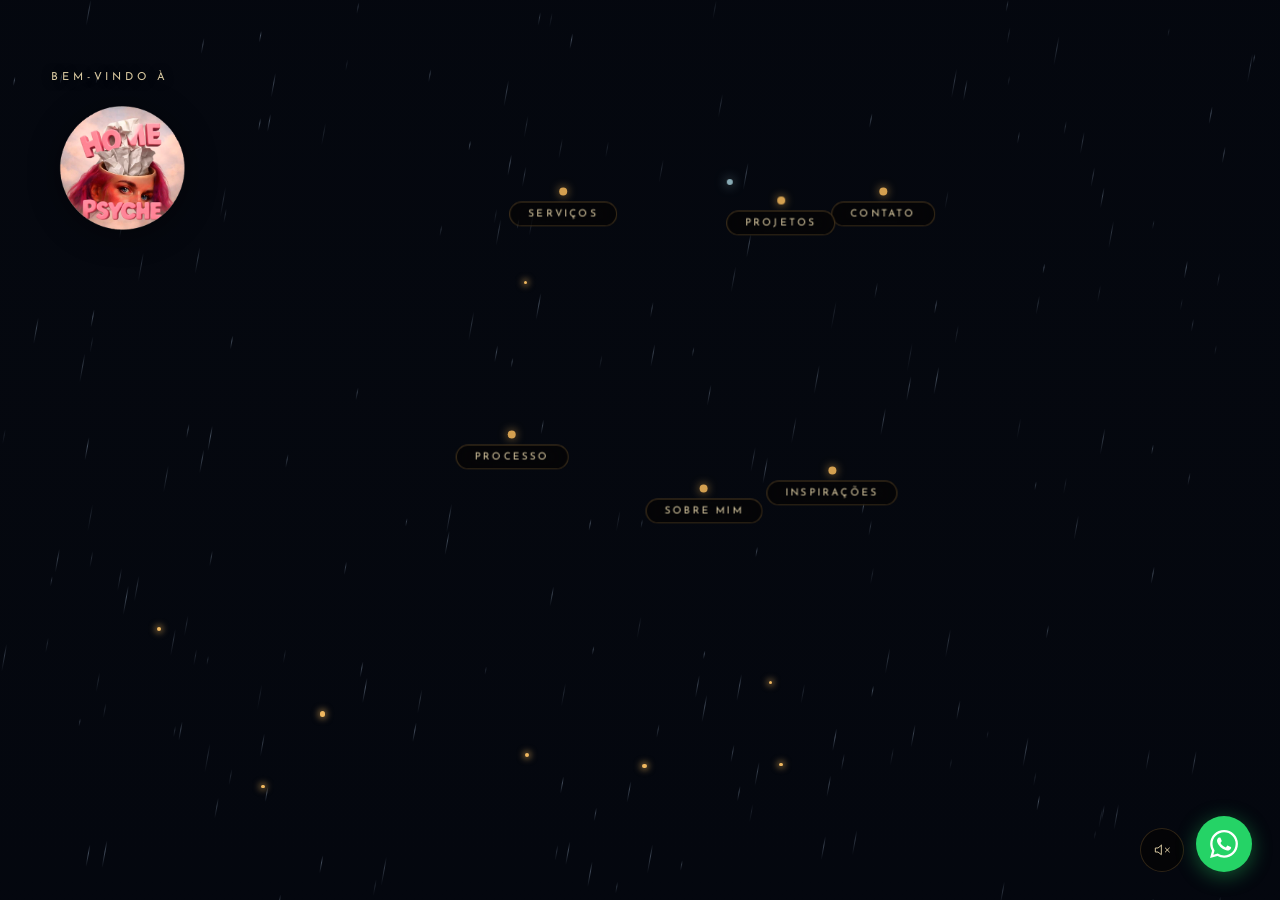
==== commit 4630ea2c: "feat(home-psyche): estampa do moletom nas cenas de tarde + reposiciona hotspot 'Sobre mim' (mobile) " ====
--- a/teste-tarde.html
+++ b/teste-tarde.html
@@ -508,7 +508,7 @@
             #hs-contact      { top: 37% !important; left: 79% !important; }
             #hs-services     { top: 34% !important; left: 41% !important; }
             #hs-portfolio    { top: 33% !important; left: 65% !important; }
-            #hs-about        { top: 51% !important; left: 58% !important; }
+            #hs-about        { top: 54% !important; left: 72% !important; }
             #hs-process      { top: 50% !important; left: 36% !important; }
             #hs-testimonials { top: 46% !important; left: 72% !important; }
 
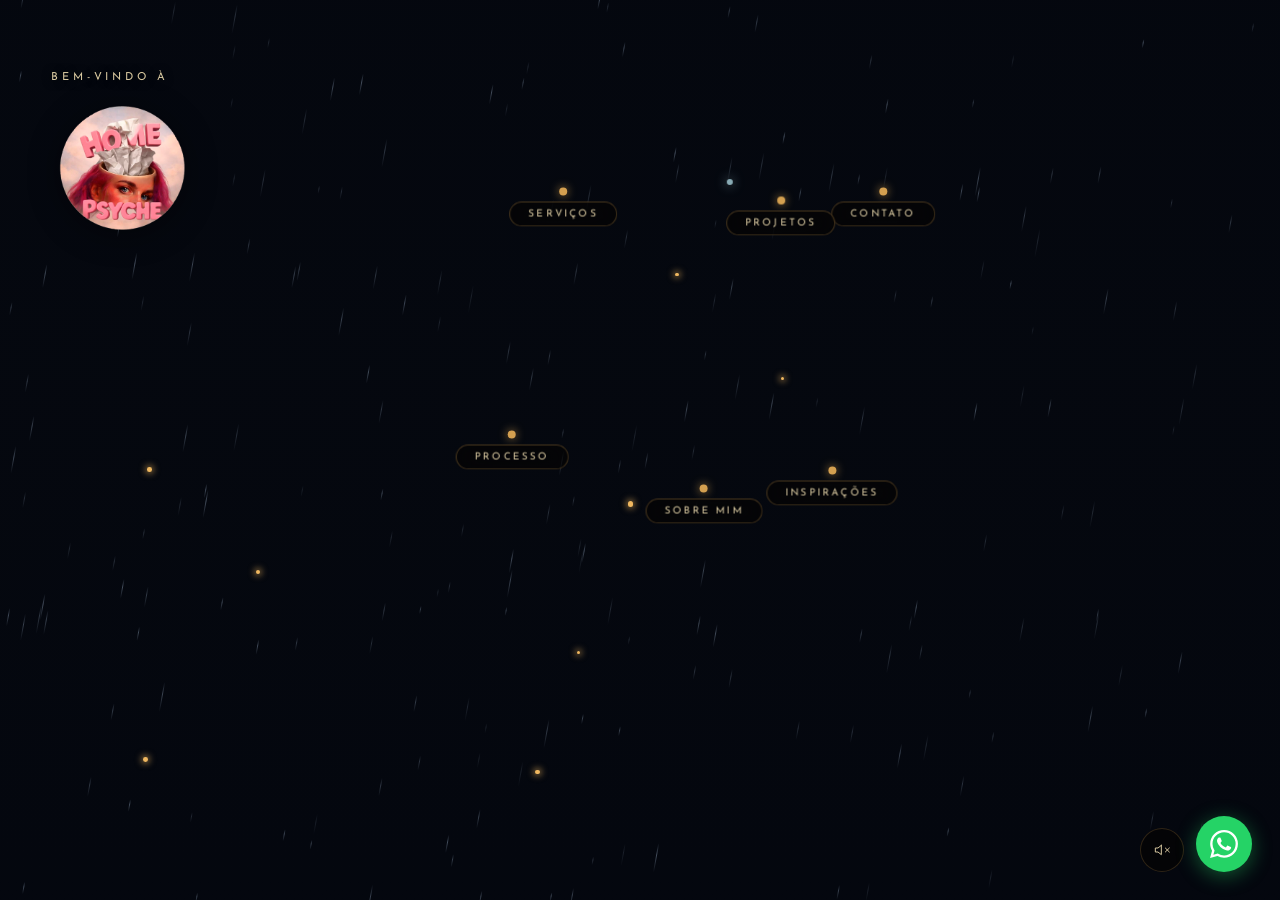
==== commit 70a350e2: "feat(home-psyche): versoes finais de tarde — desktop (rosto cliente+estampa) e mobile 9:16 (GPT) - c" ====
--- a/teste-tarde.html
+++ b/teste-tarde.html
@@ -493,7 +493,7 @@
 
         /* ─── Mobile ─── */
         @media (max-width: 767px) {
-            .photo-bg { background-image: url('./casa-mobile-nova-rosto-tarde-FIX.png'); background-position: center center; }
+            .photo-bg { background-image: url('./mobile-gpt1.png'); background-position: center center; }
 
             .welcome-overlay { top: 10%; left: 5%; }
             .welcome-title   { font-size: 22px; }
@@ -503,14 +503,14 @@
             .hotspot-label   { font-size: 9px; padding: 5px 13px; letter-spacing: 0.16em; }
             .hotspot-dot     { width: 6px; height: 6px; }
 
-            /* Posições mobile — alinhadas com a imagem portrait */
-            #hs-quiz         { top: 29% !important; left: 57% !important; }
-            #hs-contact      { top: 37% !important; left: 79% !important; }
-            #hs-services     { top: 34% !important; left: 41% !important; }
-            #hs-portfolio    { top: 33% !important; left: 65% !important; }
-            #hs-about        { top: 54% !important; left: 72% !important; }
-            #hs-process      { top: 50% !important; left: 36% !important; }
-            #hs-testimonials { top: 46% !important; left: 72% !important; }
+            /* Posições mobile — alinhadas com mobile-gpt1.png (9:16) */
+            #hs-services     { top: 39% !important; left: 57% !important; }
+            #hs-quiz         { top: 35% !important; left: 64% !important; }
+            #hs-portfolio    { top: 39% !important; left: 70% !important; }
+            #hs-contact      { top: 40% !important; left: 79% !important; }
+            #hs-process      { top: 54% !important; left: 53% !important; }
+            #hs-testimonials { top: 52% !important; left: 65% !important; }
+            #hs-about        { top: 54% !important; left: 77% !important; }
 
             .audio-toggle  { bottom: 20px; right: 78px; width: 40px; height: 40px; }
             .audio-toggle svg { width: 14px; height: 14px; }
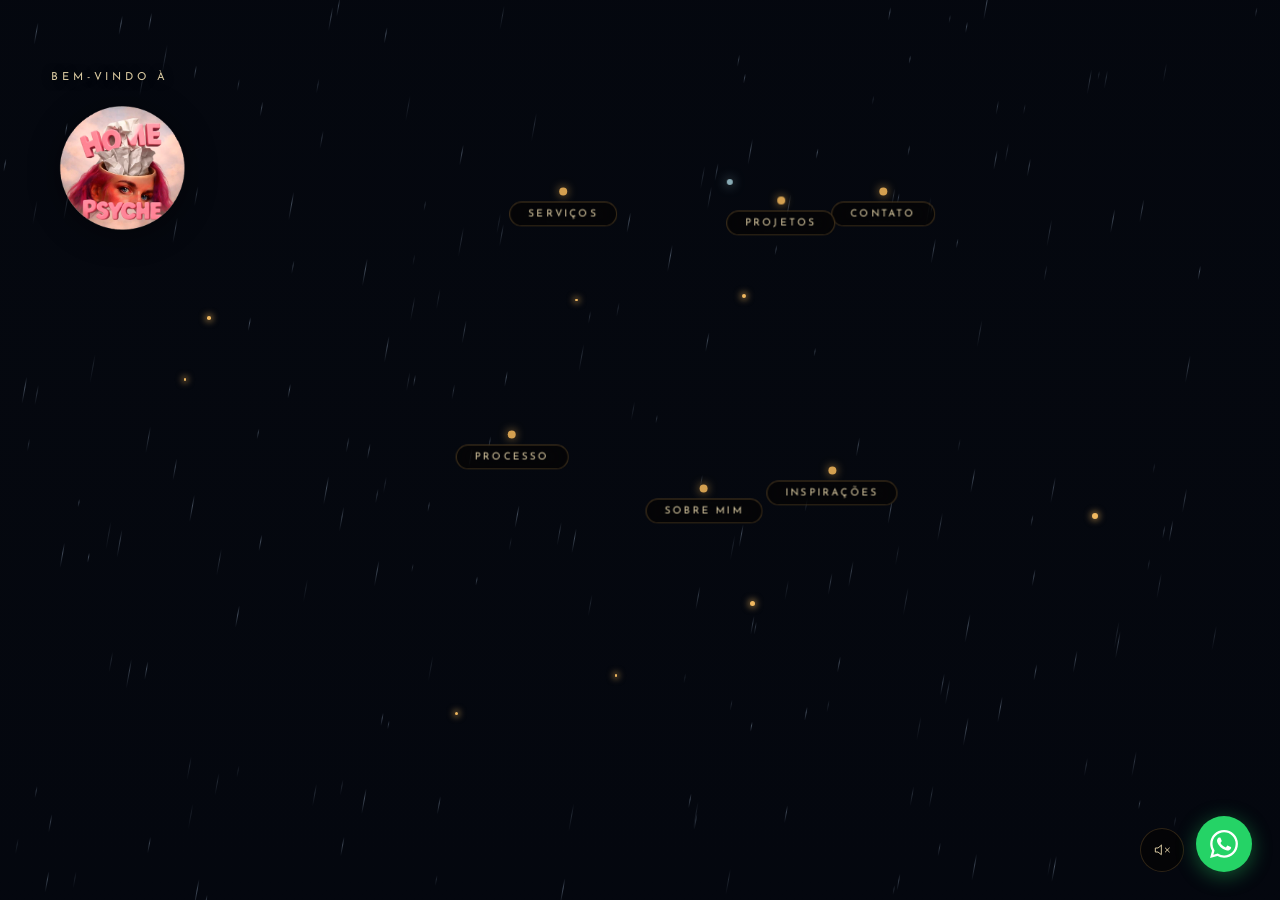
==== commit cdb2f5a4: "chore(home-psyche): hotspots mobile em coluna ao lado da porta (provisorio, sem sobreposicao) Posico" ====
--- a/teste-tarde.html
+++ b/teste-tarde.html
@@ -503,14 +503,15 @@
             .hotspot-label   { font-size: 9px; padding: 5px 13px; letter-spacing: 0.16em; }
             .hotspot-dot     { width: 6px; height: 6px; }
 
-            /* Posições mobile — alinhadas com mobile-gpt1.png (9:16) */
-            #hs-services     { top: 39% !important; left: 57% !important; }
-            #hs-quiz         { top: 35% !important; left: 64% !important; }
-            #hs-portfolio    { top: 39% !important; left: 70% !important; }
-            #hs-contact      { top: 40% !important; left: 79% !important; }
-            #hs-process      { top: 54% !important; left: 53% !important; }
-            #hs-testimonials { top: 52% !important; left: 65% !important; }
-            #hs-about        { top: 54% !important; left: 77% !important; }
+            /* Mobile: hotspots em coluna ao lado da porta, fora da casa, sem
+               sobreposição. Posições provisórias — a cliente reposiciona depois. */
+            #hs-services     { top: 35% !important; left: 30% !important; }
+            #hs-portfolio    { top: 40% !important; left: 30% !important; }
+            #hs-contact      { top: 45% !important; left: 30% !important; }
+            #hs-quiz         { top: 50% !important; left: 30% !important; }
+            #hs-process      { top: 55% !important; left: 30% !important; }
+            #hs-testimonials { top: 60% !important; left: 30% !important; }
+            #hs-about        { top: 65% !important; left: 30% !important; }
 
             .audio-toggle  { bottom: 20px; right: 78px; width: 40px; height: 40px; }
             .audio-toggle svg { width: 14px; height: 14px; }
